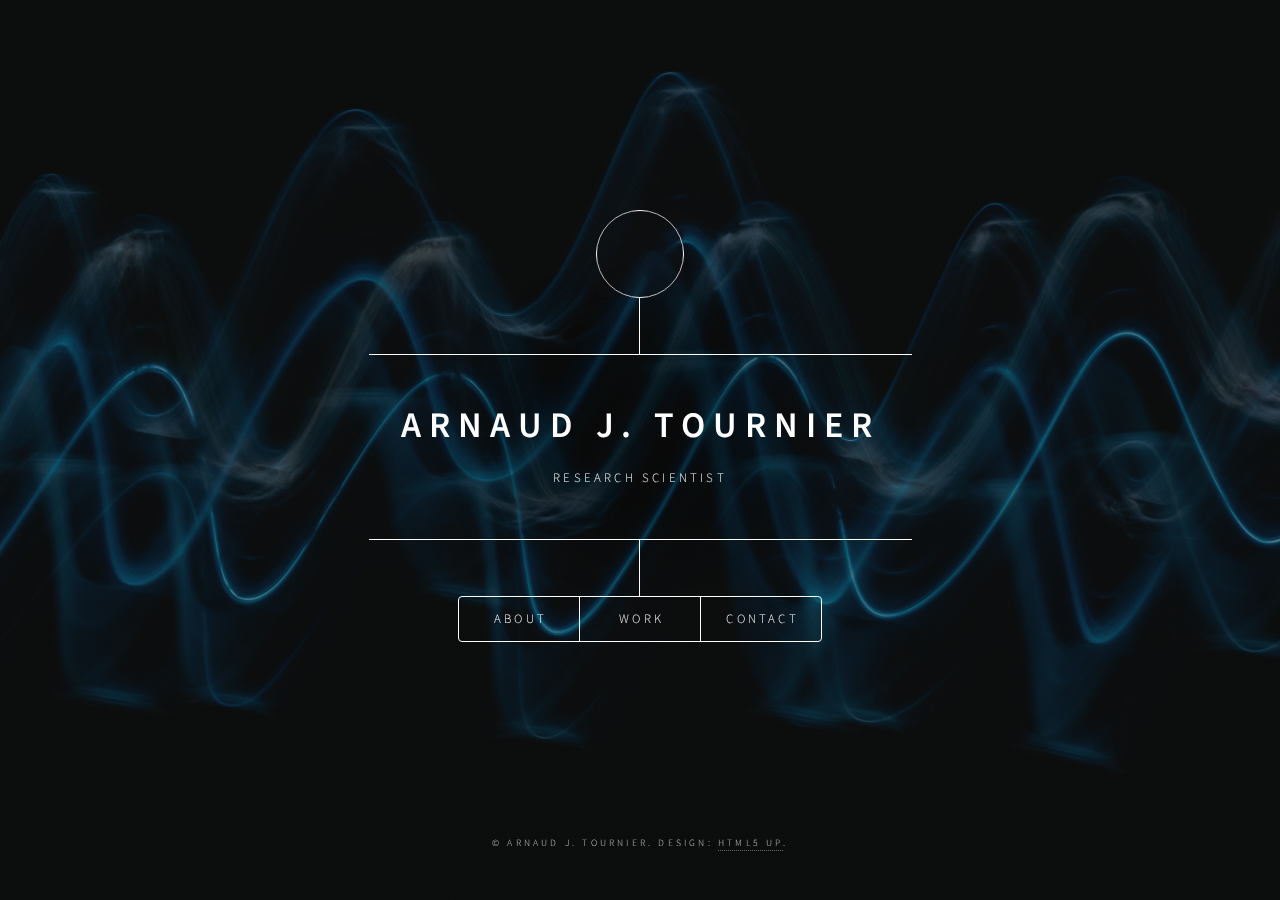
==== index.html @ f8916b4d "Add files via upload" ====
<!DOCTYPE HTML>
<!--
	Dimension by HTML5 UP
	html5up.net | @ajlkn
	Free for personal and commercial use under the CCA 3.0 license (html5up.net/license)
-->
<html>
	<head>
		<title>Arnaud J. Tournier</title>
		<meta charset="utf-8" />
		<meta name="viewport" content="width=device-width, initial-scale=1, user-scalable=no" />
		<link rel="stylesheet" href="assets/css/main.css" />
		<noscript><link rel="stylesheet" href="assets/css/noscript.css" /></noscript>
	</head>
	<body class="is-preload">

		<!-- Wrapper -->
			<div id="wrapper">

				<!-- Header -->
					<header id="header">
						<div class="logo">
							<span class="image fit"><img src="images/overlay.png" alt="Arnaud J. Tournier"/></span>
						</div>
						<div class="content">
							<div class="inner">
								<h1>Arnaud J. Tournier</h1>
								<p>Research Scientist</p>
							</div>
						</div>
						<nav>
							<ul>
								<li><a href="#about">About</a></li>
								<!-- <li><a href="#intro">Intro</a></li> -->
								<li><a href="#work">Work</a></li>
								<li><a href="#contact">Contact</a></li>
								<!--<li><a href="#elements">Elements</a></li>-->
							</ul>
						</nav>
					</header>

				<!-- Main -->
					<div id="main">

						<!-- Intro 
							<article id="intro">
								<h2 class="major">Intro</h2>
								<span class="image main"><img src="images/pic01.jpg" alt="" /></span>
								<p>Aenean ornare velit lacus, ac varius enim ullamcorper eu. Proin aliquam facilisis ante interdum congue. Integer mollis, nisl amet convallis, porttitor magna ullamcorper, amet egestas mauris. Ut magna finibus nisi nec lacinia. Nam maximus erat id euismod egestas. By the way, check out my <a href="#work">awesome work</a>.</p>
								<p>Lorem ipsum dolor sit amet, consectetur adipiscing elit. Duis dapibus rutrum facilisis. Class aptent taciti sociosqu ad litora torquent per conubia nostra, per inceptos himenaeos. Etiam tristique libero eu nibh porttitor fermentum. Nullam venenatis erat id vehicula viverra. Nunc ultrices eros ut ultricies condimentum. Mauris risus lacus, blandit sit amet venenatis non, bibendum vitae dolor. Nunc lorem mauris, fringilla in aliquam at, euismod in lectus. Pellentesque habitant morbi tristique senectus et netus et malesuada fames ac turpis egestas. In non lorem sit amet elit placerat maximus. Pellentesque aliquam maximus risus, vel sed vehicula.</p>
							</article> -->

						<!-- Work -->
							<article id="work">
								<h2 class="major">Work</h2>
								<span class="image main"><img src="images/pic02.jpg" alt="" /></span>
								<p>Adipiscing magna sed dolor elit. Praesent eleifend dignissim arcu, at eleifend sapien imperdiet ac. Aliquam erat volutpat. Praesent urna nisi, fringila lorem et vehicula lacinia quam. Integer sollicitudin mauris nec lorem luctus ultrices.</p>
								<p>Nullam et orci eu lorem consequat tincidunt vivamus et sagittis libero. Mauris aliquet magna magna sed nunc rhoncus pharetra. Pellentesque condimentum sem. In efficitur ligula tate urna. Maecenas laoreet massa vel lacinia pellentesque lorem ipsum dolor. Nullam et orci eu lorem consequat tincidunt. Vivamus et sagittis libero. Mauris aliquet magna magna sed nunc rhoncus amet feugiat tempus.</p>
							</article>

						<!-- About -->
							<article id="about">
								<h2 class="major">About</h2>
								<span class="image main"><img src="images/pic03.jpg" alt="" /></span>
								<p> I am a PhD Student at <a href="https://www.imperial.ac.uk/">Imperial College London</a>, UK, affiliated with the Data Science Institute and the Department of Computing, working in the <a href="https://cpg.doc.ic.ac.uk/">Computational Privacy Group</a> under the supervision of <a href="http://demontjoye.com/">Dr. Yves-Alexandre de Montjoye</a>. During my PhD, my research has aimed at understanding the societal impacts of machine learning and large-scale human data. I designed contrastive models for behavioral data re-identification and adversarial attacks against pricing algorihtms in online markets.</p>
								<p>	Since 2017, I have been a Teacher Assistant for the Machine Learning courses at Imperial College, and supervised student projects in Identification Learning. I previously studied Stochastics and Machine Learning at <a href="https://www.lpsm.paris/">UPMC</a> (M.Sc. Mathematics, Paris VI, France), Pure Mathematics at <a href="https://www.imo.universite-paris-saclay.fr/-Mathematiques-fondamentales-?lang=fr">Paris-Sud</a> (M.Sc. Mathematics, Paris XI, France), and Engineering at <a href="https://www.centralesupelec.fr/en">Ecole Centrale Paris</a> (Diplome d’Ingenieur ECP2017, Grandes Ecoles, France).</p>
							
								<ul class="icons">
									<li><a href="https://cpg.doc.ic.ac.uk/team/arnaud/" class="fa fa-user-secret"><span class="label">CPG</span></a></li>
									<li><a href="https://github.com/ajtournier" class="icon brands fa-github"><span class="label">GitHub</span></a></li>
								</ul>
							</article>

						<!-- Contact -->
							<article id="contact">
								<h2 class="major">Contact</h2>
								<!-- <form method="post" action="#">
									<div class="fields">
										<div class="field half">
											<label for="name">Name</label>
											<input type="text" name="name" id="name" />
										</div>
										<div class="field half">
											<label for="email">Email</label>
											<input type="text" name="email" id="email" />
										</div>
										<div class="field">
											<label for="message">Message</label>
											<textarea name="message" id="message" rows="4"></textarea>
										</div>
									</div>
									<ul class="actions">
										<li><input type="submit" value="Send Message" class="primary" /></li>
										<li><input type="reset" value="Reset" /></li>
									</ul>
								</form> -->
								<ul class="icons">
									<!-- <li><a href="#" class="icon brands fa-twitter"><span class="label">Twitter</span></a></li> -->
									<!-- <li><a href="#" class="icon brands fa-facebook-f"><span class="label">Facebook</span></a></li> -->
									<!-- <li><a href="#" class="icon brands fa-instagram"><span class="label">Instagram</span></a></li> -->
									<li><a href="https://cpg.doc.ic.ac.uk/team/arnaud/" class="icon brands fa-user-secret"><span class="label">Computational Privacy Group</span></a></li>
									<li><a href="https://github.com/ajtournier" class="icon brands fa-github"><span class="label">GitHub</span></a></li>
								</ul>
							</article>

						<!-- Elements -->
							<article id="elements">
								<h2 class="major">Elements</h2>

								<section>
									<h3 class="major">Text</h3>
									<p>This is <b>bold</b> and this is <strong>strong</strong>. This is <i>italic</i> and this is <em>emphasized</em>.
									This is <sup>superscript</sup> text and this is <sub>subscript</sub> text.
									This is <u>underlined</u> and this is code: <code>for (;;) { ... }</code>. Finally, <a href="#">this is a link</a>.</p>
									<hr />
									<h2>Heading Level 2</h2>
									<h3>Heading Level 3</h3>
									<h4>Heading Level 4</h4>
									<h5>Heading Level 5</h5>
									<h6>Heading Level 6</h6>
									<hr />
									<h4>Blockquote</h4>
									<blockquote>Fringilla nisl. Donec accumsan interdum nisi, quis tincidunt felis sagittis eget tempus euismod. Vestibulum ante ipsum primis in faucibus vestibulum. Blandit adipiscing eu felis iaculis volutpat ac adipiscing accumsan faucibus. Vestibulum ante ipsum primis in faucibus lorem ipsum dolor sit amet nullam adipiscing eu felis.</blockquote>
									<h4>Preformatted</h4>
									<pre><code>i = 0;

while (!deck.isInOrder()) {
    print 'Iteration ' + i;
    deck.shuffle();
    i++;
}

print 'It took ' + i + ' iterations to sort the deck.';</code></pre>
								</section>

								<section>
									<h3 class="major">Lists</h3>

									<h4>Unordered</h4>
									<ul>
										<li>Dolor pulvinar etiam.</li>
										<li>Sagittis adipiscing.</li>
										<li>Felis enim feugiat.</li>
									</ul>

									<h4>Alternate</h4>
									<ul class="alt">
										<li>Dolor pulvinar etiam.</li>
										<li>Sagittis adipiscing.</li>
										<li>Felis enim feugiat.</li>
									</ul>

									<h4>Ordered</h4>
									<ol>
										<li>Dolor pulvinar etiam.</li>
										<li>Etiam vel felis viverra.</li>
										<li>Felis enim feugiat.</li>
										<li>Dolor pulvinar etiam.</li>
										<li>Etiam vel felis lorem.</li>
										<li>Felis enim et feugiat.</li>
									</ol>
									<h4>Icons</h4>
									<ul class="icons">
										<li><a href="#" class="icon brands fa-twitter"><span class="label">Twitter</span></a></li>
										<li><a href="#" class="icon brands fa-facebook-f"><span class="label">Facebook</span></a></li>
										<li><a href="#" class="icon brands fa-instagram"><span class="label">Instagram</span></a></li>
										<li><a href="#" class="icon brands fa-github"><span class="label">Github</span></a></li>
									</ul>

									<h4>Actions</h4>
									<ul class="actions">
										<li><a href="#" class="button primary">Default</a></li>
										<li><a href="#" class="button">Default</a></li>
									</ul>
									<ul class="actions stacked">
										<li><a href="#" class="button primary">Default</a></li>
										<li><a href="#" class="button">Default</a></li>
									</ul>
								</section>

								<section>
									<h3 class="major">Table</h3>
									<h4>Default</h4>
									<div class="table-wrapper">
										<table>
											<thead>
												<tr>
													<th>Name</th>
													<th>Description</th>
													<th>Price</th>
												</tr>
											</thead>
											<tbody>
												<tr>
													<td>Item One</td>
													<td>Ante turpis integer aliquet porttitor.</td>
													<td>29.99</td>
												</tr>
												<tr>
													<td>Item Two</td>
													<td>Vis ac commodo adipiscing arcu aliquet.</td>
													<td>19.99</td>
												</tr>
												<tr>
													<td>Item Three</td>
													<td> Morbi faucibus arcu accumsan lorem.</td>
													<td>29.99</td>
												</tr>
												<tr>
													<td>Item Four</td>
													<td>Vitae integer tempus condimentum.</td>
													<td>19.99</td>
												</tr>
												<tr>
													<td>Item Five</td>
													<td>Ante turpis integer aliquet porttitor.</td>
													<td>29.99</td>
												</tr>
											</tbody>
											<tfoot>
												<tr>
													<td colspan="2"></td>
													<td>100.00</td>
												</tr>
											</tfoot>
										</table>
									</div>

									<h4>Alternate</h4>
									<div class="table-wrapper">
										<table class="alt">
											<thead>
												<tr>
													<th>Name</th>
													<th>Description</th>
													<th>Price</th>
												</tr>
											</thead>
											<tbody>
												<tr>
													<td>Item One</td>
													<td>Ante turpis integer aliquet porttitor.</td>
													<td>29.99</td>
												</tr>
												<tr>
													<td>Item Two</td>
													<td>Vis ac commodo adipiscing arcu aliquet.</td>
													<td>19.99</td>
												</tr>
												<tr>
													<td>Item Three</td>
													<td> Morbi faucibus arcu accumsan lorem.</td>
													<td>29.99</td>
												</tr>
												<tr>
													<td>Item Four</td>
													<td>Vitae integer tempus condimentum.</td>
													<td>19.99</td>
												</tr>
												<tr>
													<td>Item Five</td>
													<td>Ante turpis integer aliquet porttitor.</td>
													<td>29.99</td>
												</tr>
											</tbody>
											<tfoot>
												<tr>
													<td colspan="2"></td>
													<td>100.00</td>
												</tr>
											</tfoot>
										</table>
									</div>
								</section>

								<section>
									<h3 class="major">Buttons</h3>
									<ul class="actions">
										<li><a href="#" class="button primary">Primary</a></li>
										<li><a href="#" class="button">Default</a></li>
									</ul>
									<ul class="actions">
										<li><a href="#" class="button">Default</a></li>
										<li><a href="#" class="button small">Small</a></li>
									</ul>
									<ul class="actions">
										<li><a href="#" class="button primary icon solid fa-download">Icon</a></li>
										<li><a href="#" class="button icon solid fa-download">Icon</a></li>
									</ul>
									<ul class="actions">
										<li><span class="button primary disabled">Disabled</span></li>
										<li><span class="button disabled">Disabled</span></li>
									</ul>
								</section>

								<section>
									<h3 class="major">Form</h3>
									<form method="post" action="#">
										<div class="fields">
											<div class="field half">
												<label for="demo-name">Name</label>
												<input type="text" name="demo-name" id="demo-name" value="" placeholder="Jane Doe" />
											</div>
											<div class="field half">
												<label for="demo-email">Email</label>
												<input type="email" name="demo-email" id="demo-email" value="" placeholder="jane@untitled.tld" />
											</div>
											<div class="field">
												<label for="demo-category">Category</label>
												<select name="demo-category" id="demo-category">
													<option value="">-</option>
													<option value="1">Manufacturing</option>
													<option value="1">Shipping</option>
													<option value="1">Administration</option>
													<option value="1">Human Resources</option>
												</select>
											</div>
											<div class="field half">
												<input type="radio" id="demo-priority-low" name="demo-priority" checked>
												<label for="demo-priority-low">Low</label>
											</div>
											<div class="field half">
												<input type="radio" id="demo-priority-high" name="demo-priority">
												<label for="demo-priority-high">High</label>
											</div>
											<div class="field half">
												<input type="checkbox" id="demo-copy" name="demo-copy">
												<label for="demo-copy">Email me a copy</label>
											</div>
											<div class="field half">
												<input type="checkbox" id="demo-human" name="demo-human" checked>
												<label for="demo-human">Not a robot</label>
											</div>
											<div class="field">
												<label for="demo-message">Message</label>
												<textarea name="demo-message" id="demo-message" placeholder="Enter your message" rows="6"></textarea>
											</div>
										</div>
										<ul class="actions">
											<li><input type="submit" value="Send Message" class="primary" /></li>
											<li><input type="reset" value="Reset" /></li>
										</ul>
									</form>
								</section>

							</article>

					</div>

				<!-- Footer -->
					<footer id="footer">
						<p class="copyright">&copy; Arnaud J. Tournier. Design: <a href="https://html5up.net">HTML5 UP</a>.</p>
					</footer>

			</div>

		<!-- BG -->
			<div id="bg"></div>

		<!-- Scripts -->
			<script src="assets/js/jquery.min.js"></script>
			<script src="assets/js/browser.min.js"></script>
			<script src="assets/js/breakpoints.min.js"></script>
			<script src="assets/js/util.js"></script>
			<script src="assets/js/main.js"></script>

	</body>
</html>
---- assets/css/main.css ----
@import url(fontawesome-all.min.css);
@import url("https://fonts.googleapis.com/css?family=Source+Sans+Pro:300italic,600italic,300,600");

/*
	Dimension by HTML5 UP
	html5up.net | @ajlkn
	Free for personal and commercial use under the CCA 3.0 license (html5up.net/license)
*/

html, body, div, span, applet, object,
iframe, h1, h2, h3, h4, h5, h6, p, blockquote,
pre, a, abbr, acronym, address, big, cite,
code, del, dfn, em, img, ins, kbd, q, s, samp,
small, strike, strong, sub, sup, tt, var, b,
u, i, center, dl, dt, dd, ol, ul, li, fieldset,
form, label, legend, table, caption, tbody,
tfoot, thead, tr, th, td, article, aside,
canvas, details, embed, figure, figcaption,
footer, header, hgroup, menu, nav, output, ruby,
section, summary, time, mark, audio, video {
	margin: 0;
	padding: 0;
	border: 0;
	font-size: 100%;
	font: inherit;
	vertical-align: baseline;}

article, aside, details, figcaption, figure,
footer, header, hgroup, menu, nav, section {
	display: block;}

body {
	line-height: 1;
}

ol, ul {
	list-style: none;
}

blockquote, q {
	quotes: none;
}

	blockquote:before, blockquote:after, q:before, q:after {
		content: '';
		content: none;
	}

table {
	border-collapse: collapse;
	border-spacing: 0;
}

body {
	-webkit-text-size-adjust: none;
}

mark {
	background-color: transparent;
	color: inherit;
}

input::-moz-focus-inner {
	border: 0;
	padding: 0;
}

input, select, textarea {
	-moz-appearance: none;
	-webkit-appearance: none;
	-ms-appearance: none;
	appearance: none;
}

/* Basic */

	@-ms-viewport {
		width: device-width;
	}

	@media screen and (max-width: 480px) {

		html, body {
			min-width: 320px;
		}

	}

	html {
		box-sizing: border-box;
	}

	*, *:before, *:after {
		box-sizing: inherit;
	}

	body {
		background: #1b1f22;
	}

		body.is-preload *, body.is-preload *:before, body.is-preload *:after {
			-moz-animation: none !important;
			-webkit-animation: none !important;
			-ms-animation: none !important;
			animation: none !important;
			-moz-transition: none !important;
			-webkit-transition: none !important;
			-ms-transition: none !important;
			transition: none !important;
		}

/* Type */

	html {
		font-size: 16pt;
	}

		@media screen and (max-width: 1680px) {

			html {
				font-size: 12pt;
			}

		}

		@media screen and (max-width: 736px) {

			html {
				font-size: 11pt;
			}

		}

		@media screen and (max-width: 360px) {

			html {
				font-size: 10pt;
			}

		}

	body, input, select, textarea {
		color: #ffffff;
		font-family: "Source Sans Pro", sans-serif;
		font-weight: 300;
		font-size: 1rem;
		line-height: 1.65;
	}

	a {
		-moz-transition: color 0.2s ease-in-out, background-color 0.2s ease-in-out, border-bottom-color 0.2s ease-in-out;
		-webkit-transition: color 0.2s ease-in-out, background-color 0.2s ease-in-out, border-bottom-color 0.2s ease-in-out;
		-ms-transition: color 0.2s ease-in-out, background-color 0.2s ease-in-out, border-bottom-color 0.2s ease-in-out;
		transition: color 0.2s ease-in-out, background-color 0.2s ease-in-out, border-bottom-color 0.2s ease-in-out;
		border-bottom: dotted 1px rgba(255, 255, 255, 0.5);
		text-decoration: none;
		color: inherit;
	}

		a:hover {
			border-bottom-color: transparent;
		}

	strong, b {
		color: #ffffff;
		font-weight: 600;
	}

	em, i {
		font-style: italic;
	}

	p {
		margin: 0 0 2rem 0;
	}

	h1, h2, h3, h4, h5, h6 {
		color: #ffffff;
		font-weight: 600;
		line-height: 1.5;
		margin: 0 0 1rem 0;
		text-transform: uppercase;
		letter-spacing: 0.2rem;
	}

		h1 a, h2 a, h3 a, h4 a, h5 a, h6 a {
			color: inherit;
			text-decoration: none;
		}

		h1.major, h2.major, h3.major, h4.major, h5.major, h6.major {
			border-bottom: solid 1px #ffffff;
			width: -moz-max-content;
			width: -webkit-max-content;
			width: -ms-max-content;
			width: max-content;
			padding-bottom: 0.5rem;
			margin: 0 0 2rem 0;
		}

	h1 {
		font-size: 2.25rem;
		line-height: 1.3;
		letter-spacing: 0.5rem;
	}

	h2 {
		font-size: 1.5rem;
		line-height: 1.4;
		letter-spacing: 0.5rem;
	}

	h3 {
		font-size: 1rem;
	}

	h4 {
		font-size: 0.8rem;
	}

	h5 {
		font-size: 0.7rem;
	}

	h6 {
		font-size: 0.6rem;
	}

	@media screen and (max-width: 736px) {

		h1 {
			font-size: 1.75rem;
			line-height: 1.4;
		}

		h2 {
			font-size: 1.25em;
			line-height: 1.5;
		}

	}

	sub {
		font-size: 0.8rem;
		position: relative;
		top: 0.5rem;
	}

	sup {
		font-size: 0.8rem;
		position: relative;
		top: -0.5rem;
	}

	blockquote {
		border-left: solid 4px #ffffff;
		font-style: italic;
		margin: 0 0 2rem 0;
		padding: 0.5rem 0 0.5rem 2rem;
	}

	code {
		background: rgba(255, 255, 255, 0.075);
		border-radius: 4px;
		font-family: "Courier New", monospace;
		font-size: 0.9rem;
		margin: 0 0.25rem;
		padding: 0.25rem 0.65rem;
	}

	pre {
		-webkit-overflow-scrolling: touch;
		font-family: "Courier New", monospace;
		font-size: 0.9rem;
		margin: 0 0 2rem 0;
	}

		pre code {
			display: block;
			line-height: 1.75;
			padding: 1rem 1.5rem;
			overflow-x: auto;
		}

	hr {
		border: 0;
		border-bottom: solid 1px #ffffff;
		margin: 2.75rem 0;
	}

	.align-left {
		text-align: left;
	}

	.align-center {
		text-align: center;
	}

	.align-right {
		text-align: right;
	}

/* Form */

	form {
		margin: 0 0 2rem 0;
	}

		form > :last-child {
			margin-bottom: 0;
		}

		form > .fields {
			display: -moz-flex;
			display: -webkit-flex;
			display: -ms-flex;
			display: flex;
			-moz-flex-wrap: wrap;
			-webkit-flex-wrap: wrap;
			-ms-flex-wrap: wrap;
			flex-wrap: wrap;
			width: calc(100% + 3rem);
			margin: -1.5rem 0 2rem -1.5rem;
		}

			form > .fields > .field {
				-moz-flex-grow: 0;
				-webkit-flex-grow: 0;
				-ms-flex-grow: 0;
				flex-grow: 0;
				-moz-flex-shrink: 0;
				-webkit-flex-shrink: 0;
				-ms-flex-shrink: 0;
				flex-shrink: 0;
				padding: 1.5rem 0 0 1.5rem;
				width: calc(100% - 1.5rem);
			}

				form > .fields > .field.half {
					width: calc(50% - 0.75rem);
				}

				form > .fields > .field.third {
					width: calc(100%/3 - 0.5rem);
				}

				form > .fields > .field.quarter {
					width: calc(25% - 0.375rem);
				}

		@media screen and (max-width: 480px) {

			form > .fields {
				width: calc(100% + 3rem);
				margin: -1.5rem 0 2rem -1.5rem;
			}

				form > .fields > .field {
					padding: 1.5rem 0 0 1.5rem;
					width: calc(100% - 1.5rem);
				}

					form > .fields > .field.half {
						width: calc(100% - 1.5rem);
					}

					form > .fields > .field.third {
						width: calc(100% - 1.5rem);
					}

					form > .fields > .field.quarter {
						width: calc(100% - 1.5rem);
					}

		}

	label {
		color: #ffffff;
		display: block;
		font-size: 0.8rem;
		font-weight: 300;
		letter-spacing: 0.2rem;
		line-height: 1.5;
		margin: 0 0 1rem 0;
		text-transform: uppercase;
	}

	input[type="text"],
	input[type="password"],
	input[type="email"],
	input[type="tel"],
	select,
	textarea {
		-moz-appearance: none;
		-webkit-appearance: none;
		-ms-appearance: none;
		appearance: none;
		-moz-transition: border-color 0.2s ease-in-out, box-shadow 0.2s ease-in-out, background-color 0.2s ease-in-out;
		-webkit-transition: border-color 0.2s ease-in-out, box-shadow 0.2s ease-in-out, background-color 0.2s ease-in-out;
		-ms-transition: border-color 0.2s ease-in-out, box-shadow 0.2s ease-in-out, background-color 0.2s ease-in-out;
		transition: border-color 0.2s ease-in-out, box-shadow 0.2s ease-in-out, background-color 0.2s ease-in-out;
		background-color: transparent;
		border-radius: 4px;
		border: solid 1px #ffffff;
		color: inherit;
		display: block;
		outline: 0;
		padding: 0 1rem;
		text-decoration: none;
		width: 100%;
	}

		input[type="text"]:invalid,
		input[type="password"]:invalid,
		input[type="email"]:invalid,
		input[type="tel"]:invalid,
		select:invalid,
		textarea:invalid {
			box-shadow: none;
		}

		input[type="text"]:focus,
		input[type="password"]:focus,
		input[type="email"]:focus,
		input[type="tel"]:focus,
		select:focus,
		textarea:focus {
			background: rgba(255, 255, 255, 0.075);
			border-color: #ffffff;
			box-shadow: 0 0 0 1px #ffffff;
		}

	select {
		background-image: url("data:image/svg+xml;charset=utf8,%3Csvg xmlns='http://www.w3.org/2000/svg' width='40' height='40' preserveAspectRatio='none' viewBox='0 0 40 40'%3E%3Cpath d='M9.4,12.3l10.4,10.4l10.4-10.4c0.2-0.2,0.5-0.4,0.9-0.4c0.3,0,0.6,0.1,0.9,0.4l3.3,3.3c0.2,0.2,0.4,0.5,0.4,0.9 c0,0.4-0.1,0.6-0.4,0.9L20.7,31.9c-0.2,0.2-0.5,0.4-0.9,0.4c-0.3,0-0.6-0.1-0.9-0.4L4.3,17.3c-0.2-0.2-0.4-0.5-0.4-0.9 c0-0.4,0.1-0.6,0.4-0.9l3.3-3.3c0.2-0.2,0.5-0.4,0.9-0.4S9.1,12.1,9.4,12.3z' fill='%23ffffff' /%3E%3C/svg%3E");
		background-size: 1.25rem;
		background-repeat: no-repeat;
		background-position: calc(100% - 1rem) center;
		height: 2.75rem;
		padding-right: 2.75rem;
		text-overflow: ellipsis;
	}

		select option {
			color: #ffffff;
			background: #1b1f22;
		}

		select:focus::-ms-value {
			background-color: transparent;
		}

		select::-ms-expand {
			display: none;
		}

	input[type="text"],
	input[type="password"],
	input[type="email"],
	select {
		height: 2.75rem;
	}

	textarea {
		padding: 0.75rem 1rem;
	}

	input[type="checkbox"],
	input[type="radio"] {
		-moz-appearance: none;
		-webkit-appearance: none;
		-ms-appearance: none;
		appearance: none;
		display: block;
		float: left;
		margin-right: -2rem;
		opacity: 0;
		width: 1rem;
		z-index: -1;
	}

		input[type="checkbox"] + label,
		input[type="radio"] + label {
			text-decoration: none;
			-moz-user-select: none;
			-webkit-user-select: none;
			-ms-user-select: none;
			user-select: none;
			color: #ffffff;
			cursor: pointer;
			display: inline-block;
			font-size: 0.8rem;
			font-weight: 300;
			margin: 0 0 0.5rem 0;
			padding-left: 2.65rem;
			padding-right: 0.75rem;
			position: relative;
		}

			input[type="checkbox"] + label:before,
			input[type="radio"] + label:before {
				-moz-osx-font-smoothing: grayscale;
				-webkit-font-smoothing: antialiased;
				display: inline-block;
				font-style: normal;
				font-variant: normal;
				text-rendering: auto;
				line-height: 1;
				text-transform: none !important;
				font-family: 'Font Awesome 5 Free';
				font-weight: 900;
			}

			input[type="checkbox"] + label:before,
			input[type="radio"] + label:before {
				-moz-transition: border-color 0.2s ease-in-out, box-shadow 0.2s ease-in-out, background-color 0.2s ease-in-out;
				-webkit-transition: border-color 0.2s ease-in-out, box-shadow 0.2s ease-in-out, background-color 0.2s ease-in-out;
				-ms-transition: border-color 0.2s ease-in-out, box-shadow 0.2s ease-in-out, background-color 0.2s ease-in-out;
				transition: border-color 0.2s ease-in-out, box-shadow 0.2s ease-in-out, background-color 0.2s ease-in-out;
				border-radius: 4px;
				border: solid 1px #ffffff;
				content: '';
				display: inline-block;
				height: 1.65rem;
				left: 0;
				line-height: 1.65rem;
				position: absolute;
				text-align: center;
				top: -0.15rem;
				width: 1.65rem;
			}

		input[type="checkbox"]:checked + label:before,
		input[type="radio"]:checked + label:before {
			background: #ffffff !important;
			border-color: #ffffff !important;
			color: #1b1f22;
			content: '\f00c';
		}

		input[type="checkbox"]:focus + label:before,
		input[type="radio"]:focus + label:before {
			background: rgba(255, 255, 255, 0.075);
			border-color: #ffffff;
			box-shadow: 0 0 0 1px #ffffff;
		}

	input[type="checkbox"] + label:before {
		border-radius: 4px;
	}

	input[type="radio"] + label:before {
		border-radius: 100%;
	}

	::-webkit-input-placeholder {
		color: rgba(255, 255, 255, 0.5) !important;
		opacity: 1.0;
	}

	:-moz-placeholder {
		color: rgba(255, 255, 255, 0.5) !important;
		opacity: 1.0;
	}

	::-moz-placeholder {
		color: rgba(255, 255, 255, 0.5) !important;
		opacity: 1.0;
	}

	:-ms-input-placeholder {
		color: rgba(255, 255, 255, 0.5) !important;
		opacity: 1.0;
	}

	.formerize-placeholder {
		color: rgba(255, 255, 255, 0.5) !important;
		opacity: 1.0;
	}

/* Box */

	.box {
		border-radius: 4px;
		border: solid 1px #ffffff;
		margin-bottom: 2rem;
		padding: 1.5em;
	}

		.box > :last-child,
		.box > :last-child > :last-child,
		.box > :last-child > :last-child > :last-child {
			margin-bottom: 0;
		}

		.box.alt {
			border: 0;
			border-radius: 0;
			padding: 0;
		}

/* Icon */

	.icon {
		text-decoration: none;
		border-bottom: none;
		position: relative;
	}

		.icon:before {
			-moz-osx-font-smoothing: grayscale;
			-webkit-font-smoothing: antialiased;
			display: inline-block;
			font-style: normal;
			font-variant: normal;
			text-rendering: auto;
			line-height: 1;
			text-transform: none !important;
			font-family: 'Font Awesome 5 Free';
			font-weight: 400;
		}

		.icon > .label {
			display: none;
		}

		.icon:before {
			line-height: inherit;
		}

		.icon.solid:before {
			font-weight: 900;
		}

		.icon.brands:before {
			font-family: 'Font Awesome 5 Brands';
		}

/* Image */

	.image {
		border-radius: 4px;
		border: 0;
		display: inline-block;
		position: relative;
	}

		.image:before {
			pointer-events: none;
			background-image: url("../../images/overlay.png");
			background-color: rgba(19, 21, 25, 0.5);
			border-radius: 4px;
			content: '';
			display: block;
			height: 100%;
			left: 0;
			opacity: 0.5;
			position: absolute;
			top: 0;
			width: 100%;
		}

		.image img {
			border-radius: 4px;
			display: block;
		}

		.image.left, .image.right {
			max-width: 40%;
		}

			.image.left img, .image.right img {
				width: 100%;
			}

		.image.left {
			float: left;
			padding: 0 1.5em 1em 0;
			top: 0.25em;
		}

		.image.right {
			float: right;
			padding: 0 0 1em 1.5em;
			top: 0.25em;
		}

		.image.fit {
			display: block;
			margin: 0 0 2rem 0;
			width: 100%;
		}

			.image.fit img {
				width: 100%;
			}

		.image.main {
			display: block;
			margin: 2.5rem 0;
			width: 100%;
		}

			.image.main img {
				width: 100%;
			}

		@media screen and (max-width: 736px) {

			.image.main {
				margin: 2rem 0;
			}

		}

		@media screen and (max-width: 480px) {

			.image.main {
				margin: 1.5rem 0;
			}

		}

/* List */

	ol {
		list-style: decimal;
		margin: 0 0 2rem 0;
		padding-left: 1.25em;
	}

		ol li {
			padding-left: 0.25em;
		}

	ul {
		list-style: disc;
		margin: 0 0 2rem 0;
		padding-left: 1em;
	}

		ul li {
			padding-left: 0.5em;
		}

		ul.alt {
			list-style: none;
			padding-left: 0;
		}

			ul.alt li {
				border-top: solid 1px #ffffff;
				padding: 0.5em 0;
			}

				ul.alt li:first-child {
					border-top: 0;
					padding-top: 0;
				}

	dl {
		margin: 0 0 2rem 0;
	}

		dl dt {
			display: block;
			font-weight: 600;
			margin: 0 0 1rem 0;
		}

		dl dd {
			margin-left: 2rem;
		}

/* Actions */

	ul.actions {
		display: -moz-flex;
		display: -webkit-flex;
		display: -ms-flex;
		display: flex;
		cursor: default;
		list-style: none;
		margin-left: -1rem;
		padding-left: 0;
	}

		ul.actions li {
			padding: 0 0 0 1rem;
			vertical-align: middle;
		}

		ul.actions.special {
			-moz-justify-content: center;
			-webkit-justify-content: center;
			-ms-justify-content: center;
			justify-content: center;
			width: 100%;
			margin-left: 0;
		}

			ul.actions.special li:first-child {
				padding-left: 0;
			}

		ul.actions.stacked {
			-moz-flex-direction: column;
			-webkit-flex-direction: column;
			-ms-flex-direction: column;
			flex-direction: column;
			margin-left: 0;
		}

			ul.actions.stacked li {
				padding: 1.3rem 0 0 0;
			}

				ul.actions.stacked li:first-child {
					padding-top: 0;
				}

		ul.actions.fit {
			width: calc(100% + 1rem);
		}

			ul.actions.fit li {
				-moz-flex-grow: 1;
				-webkit-flex-grow: 1;
				-ms-flex-grow: 1;
				flex-grow: 1;
				-moz-flex-shrink: 1;
				-webkit-flex-shrink: 1;
				-ms-flex-shrink: 1;
				flex-shrink: 1;
				width: 100%;
			}

				ul.actions.fit li > * {
					width: 100%;
				}

			ul.actions.fit.stacked {
				width: 100%;
			}

		@media screen and (max-width: 480px) {

			ul.actions:not(.fixed) {
				-moz-flex-direction: column;
				-webkit-flex-direction: column;
				-ms-flex-direction: column;
				flex-direction: column;
				margin-left: 0;
				width: 100% !important;
			}

				ul.actions:not(.fixed) li {
					-moz-flex-grow: 1;
					-webkit-flex-grow: 1;
					-ms-flex-grow: 1;
					flex-grow: 1;
					-moz-flex-shrink: 1;
					-webkit-flex-shrink: 1;
					-ms-flex-shrink: 1;
					flex-shrink: 1;
					padding: 1rem 0 0 0;
					text-align: center;
					width: 100%;
				}

					ul.actions:not(.fixed) li > * {
						width: 100%;
					}

					ul.actions:not(.fixed) li:first-child {
						padding-top: 0;
					}

					ul.actions:not(.fixed) li input[type="submit"],
					ul.actions:not(.fixed) li input[type="reset"],
					ul.actions:not(.fixed) li input[type="button"],
					ul.actions:not(.fixed) li button,
					ul.actions:not(.fixed) li .button {
						width: 100%;
					}

						ul.actions:not(.fixed) li input[type="submit"].icon:before,
						ul.actions:not(.fixed) li input[type="reset"].icon:before,
						ul.actions:not(.fixed) li input[type="button"].icon:before,
						ul.actions:not(.fixed) li button.icon:before,
						ul.actions:not(.fixed) li .button.icon:before {
							margin-left: -0.5em;
						}

		}

/* Icons */

	ul.icons {
		cursor: default;
		list-style: none;
		padding-left: 0;
	}

		ul.icons li {
			display: inline-block;
			padding: 0 0.75em 0 0;
		}

			ul.icons li:last-child {
				padding-right: 0;
			}

			ul.icons li a {
				border-radius: 100%;
				box-shadow: inset 0 0 0 1px #ffffff;
				display: inline-block;
				height: 2.25rem;
				line-height: 2.25rem;
				text-align: center;
				width: 2.25rem;
			}

				ul.icons li a:hover {
					background-color: rgba(255, 255, 255, 0.075);
				}

				ul.icons li a:active {
					background-color: rgba(255, 255, 255, 0.175);
				}

/* Table */

	.table-wrapper {
		-webkit-overflow-scrolling: touch;
		overflow-x: auto;
	}

	table {
		margin: 0 0 2rem 0;
		width: 100%;
	}

		table tbody tr {
			border: solid 1px #ffffff;
			border-left: 0;
			border-right: 0;
		}

			table tbody tr:nth-child(2n + 1) {
				background-color: rgba(255, 255, 255, 0.075);
			}

		table td {
			padding: 0.75em 0.75em;
		}

		table th {
			color: #ffffff;
			font-size: 0.9em;
			font-weight: 600;
			padding: 0 0.75em 0.75em 0.75em;
			text-align: left;
		}

		table thead {
			border-bottom: solid 2px #ffffff;
		}

		table tfoot {
			border-top: solid 2px #ffffff;
		}

		table.alt {
			border-collapse: separate;
		}

			table.alt tbody tr td {
				border: solid 1px #ffffff;
				border-left-width: 0;
				border-top-width: 0;
			}

				table.alt tbody tr td:first-child {
					border-left-width: 1px;
				}

			table.alt tbody tr:first-child td {
				border-top-width: 1px;
			}

			table.alt thead {
				border-bottom: 0;
			}

			table.alt tfoot {
				border-top: 0;
			}

/* Button */

	input[type="submit"],
	input[type="reset"],
	input[type="button"],
	button,
	.button {
		-moz-appearance: none;
		-webkit-appearance: none;
		-ms-appearance: none;
		appearance: none;
		-moz-transition: background-color 0.2s ease-in-out, color 0.2s ease-in-out;
		-webkit-transition: background-color 0.2s ease-in-out, color 0.2s ease-in-out;
		-ms-transition: background-color 0.2s ease-in-out, color 0.2s ease-in-out;
		transition: background-color 0.2s ease-in-out, color 0.2s ease-in-out;
		background-color: transparent;
		border-radius: 4px;
		border: 0;
		box-shadow: inset 0 0 0 1px #ffffff;
		color: #ffffff !important;
		cursor: pointer;
		display: inline-block;
		font-size: 0.8rem;
		font-weight: 300;
		height: 2.75rem;
		letter-spacing: 0.2rem;
		line-height: 2.75rem;
		outline: 0;
		padding: 0 1.25rem 0 1.35rem;
		text-align: center;
		text-decoration: none;
		text-transform: uppercase;
		white-space: nowrap;
	}

		input[type="submit"]:hover,
		input[type="reset"]:hover,
		input[type="button"]:hover,
		button:hover,
		.button:hover {
			background-color: rgba(255, 255, 255, 0.075);
		}

		input[type="submit"]:active,
		input[type="reset"]:active,
		input[type="button"]:active,
		button:active,
		.button:active {
			background-color: rgba(255, 255, 255, 0.175);
		}

		input[type="submit"].icon:before,
		input[type="reset"].icon:before,
		input[type="button"].icon:before,
		button.icon:before,
		.button.icon:before {
			margin-right: 0.5em;
		}

		input[type="submit"].fit,
		input[type="reset"].fit,
		input[type="button"].fit,
		button.fit,
		.button.fit {
			width: 100%;
		}

		input[type="submit"].small,
		input[type="reset"].small,
		input[type="button"].small,
		button.small,
		.button.small {
			font-size: 0.6rem;
			height: 2.0625rem;
			line-height: 2.0625rem;
		}

		input[type="submit"].primary,
		input[type="reset"].primary,
		input[type="button"].primary,
		button.primary,
		.button.primary {
			background-color: #ffffff;
			color: #1b1f22 !important;
			font-weight: 600;
		}

		input[type="submit"].disabled, input[type="submit"]:disabled,
		input[type="reset"].disabled,
		input[type="reset"]:disabled,
		input[type="button"].disabled,
		input[type="button"]:disabled,
		button.disabled,
		button:disabled,
		.button.disabled,
		.button:disabled {
			pointer-events: none;
			cursor: default;
			opacity: 0.25;
		}

	input[type="submit"],
	input[type="reset"],
	input[type="button"],
	button {
		line-height: calc(2.75rem - 2px);
	}

/* BG */

	#bg {
		-moz-transform: scale(1.0);
		-webkit-transform: scale(1.0);
		-ms-transform: scale(1.0);
		transform: scale(1.0);
		-webkit-backface-visibility: hidden;
		position: fixed;
		top: 0;
		left: 0;
		width: 100%;
		height: 100vh;
		z-index: 1;
	}

		#bg:before, #bg:after {
			content: '';
			display: block;
			position: absolute;
			top: 0;
			left: 0;
			width: 100%;
			height: 100%;
		}

		#bg:before {
			-moz-transition: background-color 2.5s ease-in-out;
			-webkit-transition: background-color 2.5s ease-in-out;
			-ms-transition: background-color 2.5s ease-in-out;
			transition: background-color 2.5s ease-in-out;
			-moz-transition-delay: 0.75s;
			-webkit-transition-delay: 0.75s;
			-ms-transition-delay: 0.75s;
			transition-delay: 0.75s;
			background-image: linear-gradient(to top, rgba(19, 21, 25, 0.5), rgba(19, 21, 25, 0.5)), url("../../images/overlay.png");
			background-size: auto, 256px 256px;
			background-position: center, center;
			background-repeat: no-repeat, repeat;
			z-index: 2;
		}

		#bg:after {
			-moz-transform: scale(1.125);
			-webkit-transform: scale(1.125);
			-ms-transform: scale(1.125);
			transform: scale(1.125);
			-moz-transition: -moz-transform 0.325s ease-in-out, -moz-filter 0.325s ease-in-out;
			-webkit-transition: -webkit-transform 0.325s ease-in-out, -webkit-filter 0.325s ease-in-out;
			-ms-transition: -ms-transform 0.325s ease-in-out, -ms-filter 0.325s ease-in-out;
			transition: transform 0.325s ease-in-out, filter 0.325s ease-in-out;
			background-image: url("../../images/bg.jpg");
			background-position: center;
			background-size: cover;
			background-repeat: no-repeat;
			z-index: 1;
		}

		body.is-article-visible #bg:after {
			-moz-transform: scale(1.0825);
			-webkit-transform: scale(1.0825);
			-ms-transform: scale(1.0825);
			transform: scale(1.0825);
			-moz-filter: blur(0.2rem);
			-webkit-filter: blur(0.2rem);
			-ms-filter: blur(0.2rem);
			filter: blur(0.2rem);
		}

		body.is-preload #bg:before {
			background-color: #000000;
		}

/* Wrapper */

	#wrapper {
		display: -moz-flex;
		display: -webkit-flex;
		display: -ms-flex;
		display: flex;
		-moz-flex-direction: column;
		-webkit-flex-direction: column;
		-ms-flex-direction: column;
		flex-direction: column;
		-moz-align-items: center;
		-webkit-align-items: center;
		-ms-align-items: center;
		align-items: center;
		-moz-justify-content: space-between;
		-webkit-justify-content: space-between;
		-ms-justify-content: space-between;
		justify-content: space-between;
		position: relative;
		min-height: 100vh;
		width: 100%;
		padding: 4rem 2rem;
		z-index: 3;
	}

		#wrapper:before {
			content: '';
			display: block;
		}

		@media screen and (max-width: 1680px) {

			#wrapper {
				padding: 3rem 2rem;
			}

		}

		@media screen and (max-width: 736px) {

			#wrapper {
				padding: 2rem 1rem;
			}

		}

		@media screen and (max-width: 480px) {

			#wrapper {
				padding: 1rem;
			}

		}

/* Header */

	#header {
		display: -moz-flex;
		display: -webkit-flex;
		display: -ms-flex;
		display: flex;
		-moz-flex-direction: column;
		-webkit-flex-direction: column;
		-ms-flex-direction: column;
		flex-direction: column;
		-moz-align-items: center;
		-webkit-align-items: center;
		-ms-align-items: center;
		align-items: center;
		-moz-transition: -moz-transform 0.325s ease-in-out, -moz-filter 0.325s ease-in-out, opacity 0.325s ease-in-out;
		-webkit-transition: -webkit-transform 0.325s ease-in-out, -webkit-filter 0.325s ease-in-out, opacity 0.325s ease-in-out;
		-ms-transition: -ms-transform 0.325s ease-in-out, -ms-filter 0.325s ease-in-out, opacity 0.325s ease-in-out;
		transition: transform 0.325s ease-in-out, filter 0.325s ease-in-out, opacity 0.325s ease-in-out;
		background-image: -moz-radial-gradient(rgba(0, 0, 0, 0.25) 25%, rgba(0, 0, 0, 0) 55%);
		background-image: -webkit-radial-gradient(rgba(0, 0, 0, 0.25) 25%, rgba(0, 0, 0, 0) 55%);
		background-image: -ms-radial-gradient(rgba(0, 0, 0, 0.25) 25%, rgba(0, 0, 0, 0) 55%);
		background-image: radial-gradient(rgba(0, 0, 0, 0.25) 25%, rgba(0, 0, 0, 0) 55%);
		max-width: 100%;
		text-align: center;
	}

		#header > * {
			-moz-transition: opacity 0.325s ease-in-out;
			-webkit-transition: opacity 0.325s ease-in-out;
			-ms-transition: opacity 0.325s ease-in-out;
			transition: opacity 0.325s ease-in-out;
			position: relative;
			margin-top: 3.5rem;
		}

			#header > *:before {
				content: '';
				display: block;
				position: absolute;
				top: calc(-3.5rem - 1px);
				left: calc(50% - 1px);
				width: 1px;
				height: calc(3.5rem + 1px);
				background: #ffffff;
			}

		#header > :first-child {
			margin-top: 0;
		}

			#header > :first-child:before {
				display: none;
			}

		#header .logo {
			width: 5.5rem;
			height: 5.5rem;
			line-height: 5.5rem;
			border: solid 1px #ffffff;
			border-radius: 100%;
		}

			#header .logo .icon:before {
				font-size: 2rem;
			}

		#header .content {
			border-style: solid;
			border-color: #ffffff;
			border-top-width: 1px;
			border-bottom-width: 1px;
			max-width: 100%;
		}

			#header .content .inner {
				-moz-transition: max-height 0.75s ease, padding 0.75s ease, opacity 0.325s ease-in-out;
				-webkit-transition: max-height 0.75s ease, padding 0.75s ease, opacity 0.325s ease-in-out;
				-ms-transition: max-height 0.75s ease, padding 0.75s ease, opacity 0.325s ease-in-out;
				transition: max-height 0.75s ease, padding 0.75s ease, opacity 0.325s ease-in-out;
				-moz-transition-delay: 0.25s;
				-webkit-transition-delay: 0.25s;
				-ms-transition-delay: 0.25s;
				transition-delay: 0.25s;
				padding: 3rem 2rem;
				max-height: 40rem;
				overflow: hidden;
			}

				#header .content .inner > :last-child {
					margin-bottom: 0;
				}

			#header .content p {
				text-transform: uppercase;
				letter-spacing: 0.2rem;
				font-size: 0.8rem;
				line-height: 2;
			}

		#header nav ul {
			display: -moz-flex;
			display: -webkit-flex;
			display: -ms-flex;
			display: flex;
			margin-bottom: 0;
			list-style: none;
			padding-left: 0;
			border: solid 1px #ffffff;
			border-radius: 4px;
		}

			#header nav ul li {
				padding-left: 0;
				border-left: solid 1px #ffffff;
			}

				#header nav ul li:first-child {
					border-left: 0;
				}

				#header nav ul li a {
					display: block;
					min-width: 7.5rem;
					height: 2.75rem;
					line-height: 2.75rem;
					padding: 0 1.25rem 0 1.45rem;
					text-transform: uppercase;
					letter-spacing: 0.2rem;
					font-size: 0.8rem;
					border-bottom: 0;
				}

					#header nav ul li a:hover {
						background-color: rgba(255, 255, 255, 0.075);
					}

					#header nav ul li a:active {
						background-color: rgba(255, 255, 255, 0.175);
					}

		#header nav.use-middle:after {
			content: '';
			display: block;
			position: absolute;
			top: 0;
			left: calc(50% - 1px);
			width: 1px;
			height: 100%;
			background: #ffffff;
		}

		#header nav.use-middle ul li.is-middle {
			border-left: 0;
		}

		body.is-article-visible #header {
			-moz-transform: scale(0.95);
			-webkit-transform: scale(0.95);
			-ms-transform: scale(0.95);
			transform: scale(0.95);
			-moz-filter: blur(0.1rem);
			-webkit-filter: blur(0.1rem);
			-ms-filter: blur(0.1rem);
			filter: blur(0.1rem);
			opacity: 0;
		}

		body.is-preload #header {
			-moz-filter: blur(0.125rem);
			-webkit-filter: blur(0.125rem);
			-ms-filter: blur(0.125rem);
			filter: blur(0.125rem);
		}

			body.is-preload #header > * {
				opacity: 0;
			}

			body.is-preload #header .content .inner {
				max-height: 0;
				padding-top: 0;
				padding-bottom: 0;
				opacity: 0;
			}

		@media screen and (max-width: 980px) {

			#header .content p br {
				display: none;
			}

		}

		@media screen and (max-width: 736px) {

			#header > * {
				margin-top: 2rem;
			}

				#header > *:before {
					top: calc(-2rem - 1px);
					height: calc(2rem + 1px);
				}

			#header .logo {
				width: 4.75rem;
				height: 4.75rem;
				line-height: 4.75rem;
			}

				#header .logo .icon:before {
					font-size: 1.75rem;
				}

			#header .content .inner {
				padding: 2.5rem 1rem;
			}

			#header .content p {
				line-height: 1.875;
			}

		}

		@media screen and (max-width: 480px) {

			#header {
				padding: 1.5rem 0;
			}

				#header .content .inner {
					padding: 2.5rem 0;
				}

				#header nav ul {
					-moz-flex-direction: column;
					-webkit-flex-direction: column;
					-ms-flex-direction: column;
					flex-direction: column;
					min-width: 10rem;
					max-width: 100%;
				}

					#header nav ul li {
						border-left: 0;
						border-top: solid 1px #ffffff;
					}

						#header nav ul li:first-child {
							border-top: 0;
						}

						#header nav ul li a {
							height: 3rem;
							line-height: 3rem;
							min-width: 0;
							width: 100%;
						}

				#header nav.use-middle:after {
					display: none;
				}

		}

/* Main */

	#main {
		-moz-flex-grow: 1;
		-webkit-flex-grow: 1;
		-ms-flex-grow: 1;
		flex-grow: 1;
		-moz-flex-shrink: 1;
		-webkit-flex-shrink: 1;
		-ms-flex-shrink: 1;
		flex-shrink: 1;
		display: -moz-flex;
		display: -webkit-flex;
		display: -ms-flex;
		display: flex;
		-moz-align-items: center;
		-webkit-align-items: center;
		-ms-align-items: center;
		align-items: center;
		-moz-justify-content: center;
		-webkit-justify-content: center;
		-ms-justify-content: center;
		justify-content: center;
		-moz-flex-direction: column;
		-webkit-flex-direction: column;
		-ms-flex-direction: column;
		flex-direction: column;
		position: relative;
		max-width: 100%;
		z-index: 3;
	}

		#main article {
			-moz-transform: translateY(0.25rem);
			-webkit-transform: translateY(0.25rem);
			-ms-transform: translateY(0.25rem);
			transform: translateY(0.25rem);
			-moz-transition: opacity 0.325s ease-in-out, -moz-transform 0.325s ease-in-out;
			-webkit-transition: opacity 0.325s ease-in-out, -webkit-transform 0.325s ease-in-out;
			-ms-transition: opacity 0.325s ease-in-out, -ms-transform 0.325s ease-in-out;
			transition: opacity 0.325s ease-in-out, transform 0.325s ease-in-out;
			padding: 4.5rem 2.5rem 1.5rem 2.5rem ;
			position: relative;
			width: 40rem;
			max-width: 100%;
			background-color: rgba(27, 31, 34, 0.85);
			border-radius: 4px;
			opacity: 0;
		}

			#main article.active {
				-moz-transform: translateY(0);
				-webkit-transform: translateY(0);
				-ms-transform: translateY(0);
				transform: translateY(0);
				opacity: 1;
			}

			#main article .close {
				display: block;
				position: absolute;
				top: 0;
				right: 0;
				width: 4rem;
				height: 4rem;
				cursor: pointer;
				text-indent: 4rem;
				overflow: hidden;
				white-space: nowrap;
			}

				#main article .close:before {
					-moz-transition: background-color 0.2s ease-in-out;
					-webkit-transition: background-color 0.2s ease-in-out;
					-ms-transition: background-color 0.2s ease-in-out;
					transition: background-color 0.2s ease-in-out;
					content: '';
					display: block;
					position: absolute;
					top: 0.75rem;
					left: 0.75rem;
					width: 2.5rem;
					height: 2.5rem;
					border-radius: 100%;
					background-position: center;
					background-image: url("data:image/svg+xml;charset=utf8,%3Csvg xmlns='http://www.w3.org/2000/svg' xmlns:xlink='http://www.w3.org/1999/xlink' width='20px' height='20px' viewBox='0 0 20 20' zoomAndPan='disable'%3E%3Cstyle%3Eline %7B stroke: %23ffffff%3B stroke-width: 1%3B %7D%3C/style%3E%3Cline x1='2' y1='2' x2='18' y2='18' /%3E%3Cline x1='18' y1='2' x2='2' y2='18' /%3E%3C/svg%3E");
					background-size: 20px 20px;
					background-repeat: no-repeat;
				}

				#main article .close:hover:before {
					background-color: rgba(255, 255, 255, 0.075);
				}

				#main article .close:active:before {
					background-color: rgba(255, 255, 255, 0.175);
				}

		@media screen and (max-width: 736px) {

			#main article {
				padding: 3.5rem 2rem 0.5rem 2rem ;
			}

				#main article .close:before {
					top: 0.875rem;
					left: 0.875rem;
					width: 2.25rem;
					height: 2.25rem;
					background-size: 14px 14px;
				}

		}

		@media screen and (max-width: 480px) {

			#main article {
				padding: 3rem 1.5rem 0.5rem 1.5rem ;
			}

		}

/* Footer */

	#footer {
		-moz-transition: -moz-transform 0.325s ease-in-out, -moz-filter 0.325s ease-in-out, opacity 0.325s ease-in-out;
		-webkit-transition: -webkit-transform 0.325s ease-in-out, -webkit-filter 0.325s ease-in-out, opacity 0.325s ease-in-out;
		-ms-transition: -ms-transform 0.325s ease-in-out, -ms-filter 0.325s ease-in-out, opacity 0.325s ease-in-out;
		transition: transform 0.325s ease-in-out, filter 0.325s ease-in-out, opacity 0.325s ease-in-out;
		width: 100%;
		max-width: 100%;
		margin-top: 2rem;
		text-align: center;
	}

		#footer .copyright {
			letter-spacing: 0.2rem;
			font-size: 0.6rem;
			opacity: 0.75;
			margin-bottom: 0;
			text-transform: uppercase;
		}

		body.is-article-visible #footer {
			-moz-transform: scale(0.95);
			-webkit-transform: scale(0.95);
			-ms-transform: scale(0.95);
			transform: scale(0.95);
			-moz-filter: blur(0.1rem);
			-webkit-filter: blur(0.1rem);
			-ms-filter: blur(0.1rem);
			filter: blur(0.1rem);
			opacity: 0;
		}

		body.is-preload #footer {
			opacity: 0;
		}
---- assets/css/noscript.css ----
/*
	Dimension by HTML5 UP
	html5up.net | @ajlkn
	Free for personal and commercial use under the CCA 3.0 license (html5up.net/license)
*/

/* BG */

	body.is-preload #bg:before {
		background-color: transparent;
	}

/* Header */

	body.is-preload #header {
		-moz-filter: none;
		-webkit-filter: none;
		-ms-filter: none;
		filter: none;
	}

		body.is-preload #header > * {
			opacity: 1;
		}

		body.is-preload #header .content .inner {
			max-height: none;
			padding: 3rem 2rem;
			opacity: 1;
		}

/* Main */

	#main article {
		opacity: 1;
		margin: 4rem 0 0 0;
	}
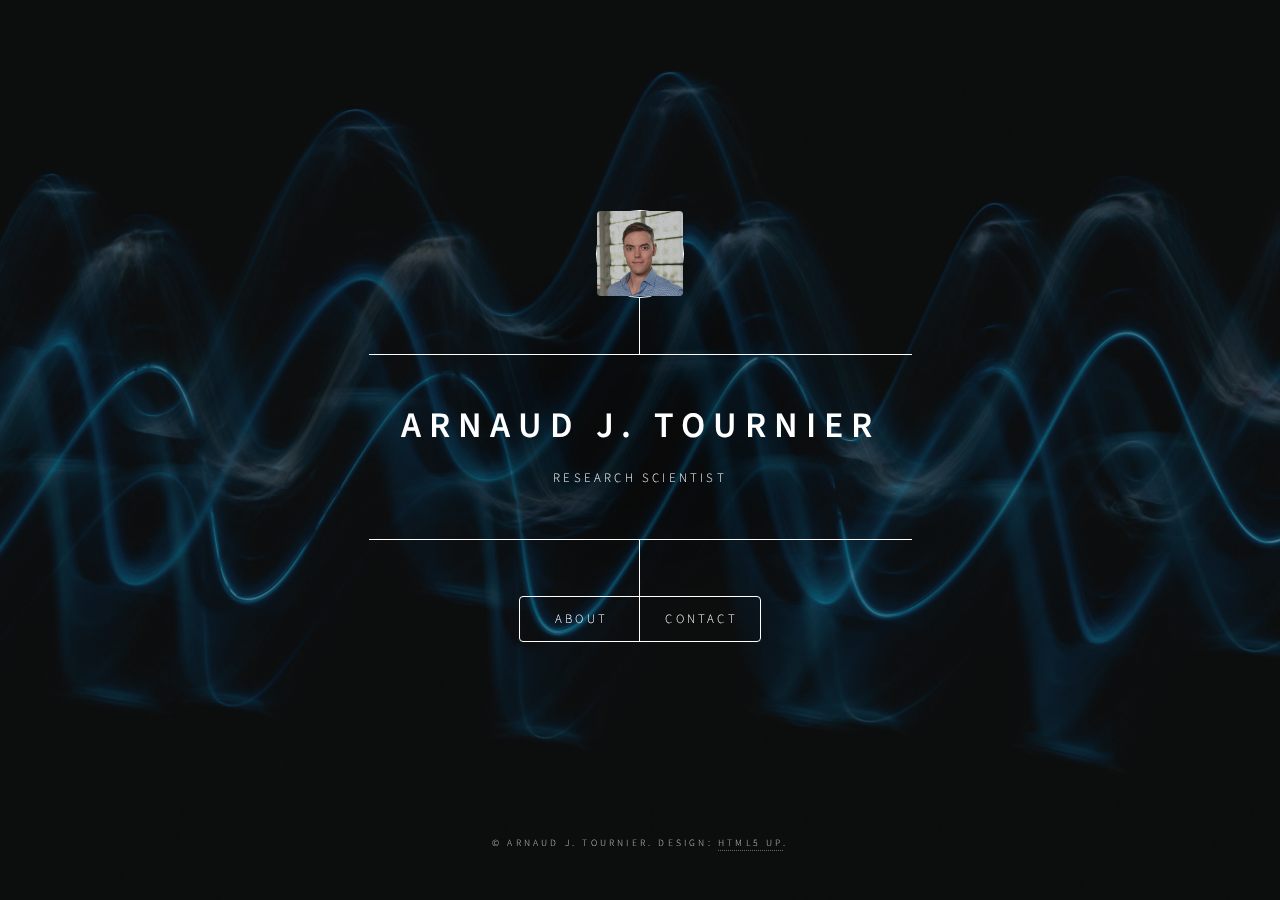
==== commit d21ef430: "Add files via upload" ====
--- a/index.html
+++ b/index.html
@@ -20,7 +20,7 @@
 				<!-- Header -->
 					<header id="header">
 						<div class="logo">
-							<span class="image fit"><img src="images/overlay.png" alt="Arnaud J. Tournier"/></span>
+							<span class="image fit"><img src="images/photo.jpg" alt="Arnaud J. Tournier"/></span>
 						</div>
 						<div class="content">
 							<div class="inner">
@@ -32,7 +32,7 @@
 							<ul>
 								<li><a href="#about">About</a></li>
 								<!-- <li><a href="#intro">Intro</a></li> -->
-								<li><a href="#work">Work</a></li>
+								<!-- <li><a href="#work">Work</a></li> --> 
 								<li><a href="#contact">Contact</a></li>
 								<!--<li><a href="#elements">Elements</a></li>-->
 							</ul>
@@ -49,14 +49,6 @@
 								<p>Aenean ornare velit lacus, ac varius enim ullamcorper eu. Proin aliquam facilisis ante interdum congue. Integer mollis, nisl amet convallis, porttitor magna ullamcorper, amet egestas mauris. Ut magna finibus nisi nec lacinia. Nam maximus erat id euismod egestas. By the way, check out my <a href="#work">awesome work</a>.</p>
 								<p>Lorem ipsum dolor sit amet, consectetur adipiscing elit. Duis dapibus rutrum facilisis. Class aptent taciti sociosqu ad litora torquent per conubia nostra, per inceptos himenaeos. Etiam tristique libero eu nibh porttitor fermentum. Nullam venenatis erat id vehicula viverra. Nunc ultrices eros ut ultricies condimentum. Mauris risus lacus, blandit sit amet venenatis non, bibendum vitae dolor. Nunc lorem mauris, fringilla in aliquam at, euismod in lectus. Pellentesque habitant morbi tristique senectus et netus et malesuada fames ac turpis egestas. In non lorem sit amet elit placerat maximus. Pellentesque aliquam maximus risus, vel sed vehicula.</p>
 							</article> -->
-
-						<!-- Work -->
-							<article id="work">
-								<h2 class="major">Work</h2>
-								<span class="image main"><img src="images/pic02.jpg" alt="" /></span>
-								<p>Adipiscing magna sed dolor elit. Praesent eleifend dignissim arcu, at eleifend sapien imperdiet ac. Aliquam erat volutpat. Praesent urna nisi, fringila lorem et vehicula lacinia quam. Integer sollicitudin mauris nec lorem luctus ultrices.</p>
-								<p>Nullam et orci eu lorem consequat tincidunt vivamus et sagittis libero. Mauris aliquet magna magna sed nunc rhoncus pharetra. Pellentesque condimentum sem. In efficitur ligula tate urna. Maecenas laoreet massa vel lacinia pellentesque lorem ipsum dolor. Nullam et orci eu lorem consequat tincidunt. Vivamus et sagittis libero. Mauris aliquet magna magna sed nunc rhoncus amet feugiat tempus.</p>
-							</article>
 
 						<!-- About -->
 							<article id="about">
@@ -66,10 +58,19 @@
 								<p>	Since 2017, I have been a Teacher Assistant for the Machine Learning courses at Imperial College, and supervised student projects in Identification Learning. I previously studied Stochastics and Machine Learning at <a href="https://www.lpsm.paris/">UPMC</a> (M.Sc. Mathematics, Paris VI, France), Pure Mathematics at <a href="https://www.imo.universite-paris-saclay.fr/-Mathematiques-fondamentales-?lang=fr">Paris-Sud</a> (M.Sc. Mathematics, Paris XI, France), and Engineering at <a href="https://www.centralesupelec.fr/en">Ecole Centrale Paris</a> (Diplome d’Ingenieur ECP2017, Grandes Ecoles, France).</p>
 							
 								<ul class="icons">
-									<li><a href="https://cpg.doc.ic.ac.uk/team/arnaud/" class="fa fa-user-secret"><span class="label">CPG</span></a></li>
+									<li><a href="https://cpg.doc.ic.ac.uk/team/arnaud/" class="fa fa-user-secret"><span class="label"></span></a></li>
 									<li><a href="https://github.com/ajtournier" class="icon brands fa-github"><span class="label">GitHub</span></a></li>
 								</ul>
 							</article>
+
+							
+						<!-- Work -->
+						<article id="work">
+							<h2 class="major">Work</h2>
+							<span class="image main"><img src="images/pic02.jpg" alt="" /></span>
+							<p>Adipiscing magna sed dolor elit. Praesent eleifend dignissim arcu, at eleifend sapien imperdiet ac. Aliquam erat volutpat. Praesent urna nisi, fringila lorem et vehicula lacinia quam. Integer sollicitudin mauris nec lorem luctus ultrices.</p>
+							<p>Nullam et orci eu lorem consequat tincidunt vivamus et sagittis libero. Mauris aliquet magna magna sed nunc rhoncus pharetra. Pellentesque condimentum sem. In efficitur ligula tate urna. Maecenas laoreet massa vel lacinia pellentesque lorem ipsum dolor. Nullam et orci eu lorem consequat tincidunt. Vivamus et sagittis libero. Mauris aliquet magna magna sed nunc rhoncus amet feugiat tempus.</p>
+						</article>
 
 						<!-- Contact -->
 							<article id="contact">
@@ -94,13 +95,14 @@
 										<li><input type="reset" value="Reset" /></li>
 									</ul>
 								</form> -->
-								<ul class="icons">
+								<p> X@Y where X=ajt17, Y=imperial.ac.uk </p>
+								<!--<ul class="icons">-->
 									<!-- <li><a href="#" class="icon brands fa-twitter"><span class="label">Twitter</span></a></li> -->
 									<!-- <li><a href="#" class="icon brands fa-facebook-f"><span class="label">Facebook</span></a></li> -->
 									<!-- <li><a href="#" class="icon brands fa-instagram"><span class="label">Instagram</span></a></li> -->
-									<li><a href="https://cpg.doc.ic.ac.uk/team/arnaud/" class="icon brands fa-user-secret"><span class="label">Computational Privacy Group</span></a></li>
-									<li><a href="https://github.com/ajtournier" class="icon brands fa-github"><span class="label">GitHub</span></a></li>
-								</ul>
+									<!--<li><a href="https://cpg.doc.ic.ac.uk/team/arnaud/" class="icon brands fa-user-secret"><span class="label">Computational Privacy Group</span></a></li>-->
+									<!--<li><a href="https://github.com/ajtournier" class="icon brands fa-github"><span class="label">GitHub</span></a></li>-->
+								<!--</ul>-->
 							</article>
 
 						<!-- Elements -->
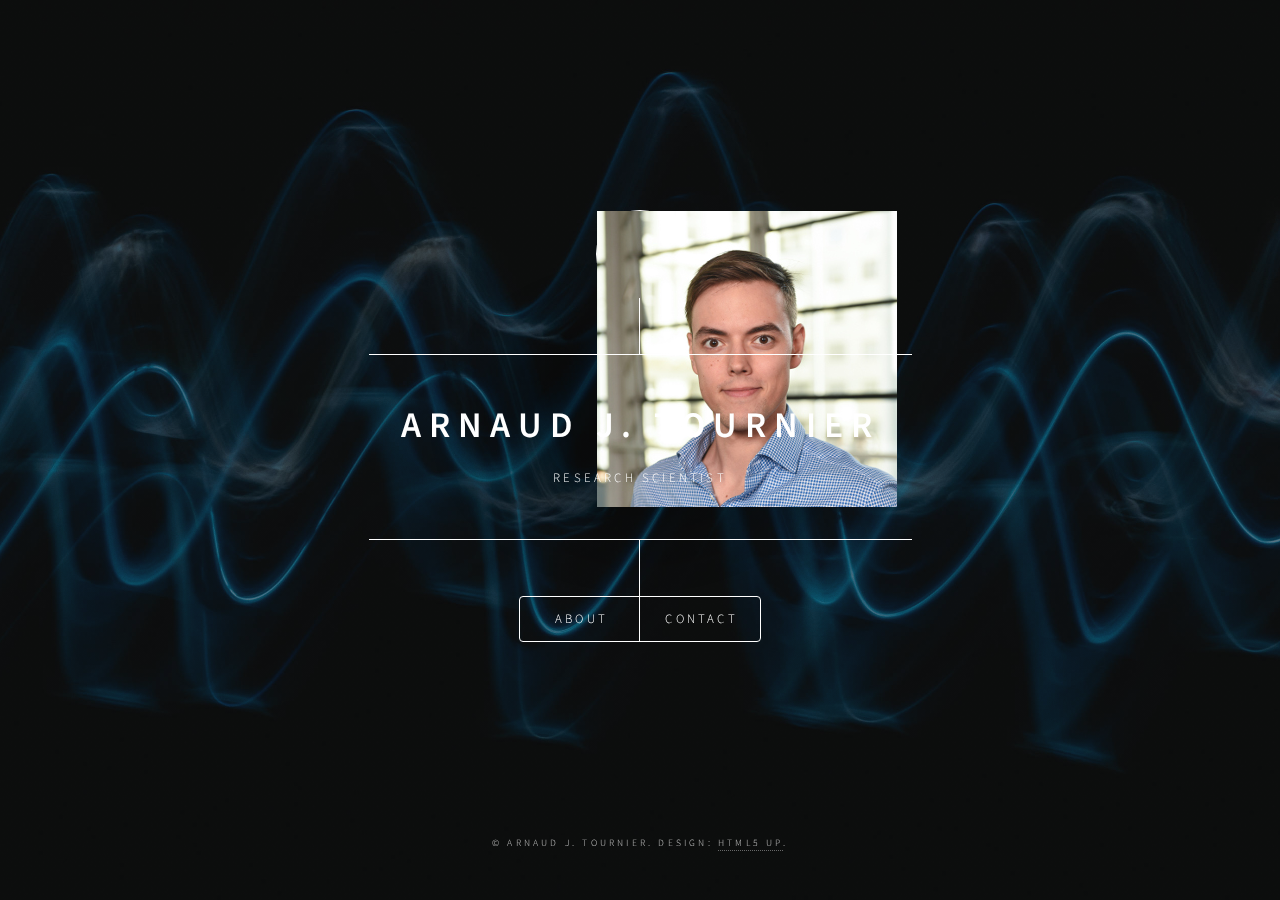
==== commit ff68eabc: "Add files via upload" ====
--- a/index.html
+++ b/index.html
@@ -20,7 +20,7 @@
 				<!-- Header -->
 					<header id="header">
 						<div class="logo">
-							<span class="image fit"><img src="images/photo.jpg" alt="Arnaud J. Tournier"/></span>
+							<img src="images/photo.jpg" alt="Arnaud J. Tournier"/>
 						</div>
 						<div class="content">
 							<div class="inner">
@@ -53,7 +53,7 @@
 						<!-- About -->
 							<article id="about">
 								<h2 class="major">About</h2>
-								<span class="image main"><img src="images/pic03.jpg" alt="" /></span>
+								<!--<span class="image main"><img src="images/pic03.jpg" alt="" /></span> -->
 								<p> I am a PhD Student at <a href="https://www.imperial.ac.uk/">Imperial College London</a>, UK, affiliated with the Data Science Institute and the Department of Computing, working in the <a href="https://cpg.doc.ic.ac.uk/">Computational Privacy Group</a> under the supervision of <a href="http://demontjoye.com/">Dr. Yves-Alexandre de Montjoye</a>. During my PhD, my research has aimed at understanding the societal impacts of machine learning and large-scale human data. I designed contrastive models for behavioral data re-identification and adversarial attacks against pricing algorihtms in online markets.</p>
 								<p>	Since 2017, I have been a Teacher Assistant for the Machine Learning courses at Imperial College, and supervised student projects in Identification Learning. I previously studied Stochastics and Machine Learning at <a href="https://www.lpsm.paris/">UPMC</a> (M.Sc. Mathematics, Paris VI, France), Pure Mathematics at <a href="https://www.imo.universite-paris-saclay.fr/-Mathematiques-fondamentales-?lang=fr">Paris-Sud</a> (M.Sc. Mathematics, Paris XI, France), and Engineering at <a href="https://www.centralesupelec.fr/en">Ecole Centrale Paris</a> (Diplome d’Ingenieur ECP2017, Grandes Ecoles, France).</p>
 							
--- a/assets/css/main.css
+++ b/assets/css/main.css
@@ -1,10 +1,10 @@
 @import url(fontawesome-all.min.css);
 @import url("https://fonts.googleapis.com/css?family=Source+Sans+Pro:300italic,600italic,300,600");
 
-/*
-	Dimension by HTML5 UP
-	html5up.net | @ajlkn
-	Free for personal and commercial use under the CCA 3.0 license (html5up.net/license)
+/*
+	Dimension by HTML5 UP
+	html5up.net | @ajlkn
+	Free for personal and commercial use under the CCA 3.0 license (html5up.net/license)
 */
 
 html, body, div, span, applet, object,
@@ -1140,11 +1140,11 @@
 			-ms-transition-delay: 0.75s;
 			transition-delay: 0.75s;
 			background-image: linear-gradient(to top, rgba(19, 21, 25, 0.5), rgba(19, 21, 25, 0.5)), url("../../images/overlay.png");
-			background-size: auto,+			background-size: auto,
  256px 256px;
-			background-position: center,+			background-position: center,
  center;
-			background-repeat: no-repeat,+			background-repeat: no-repeat,
  repeat;
 			z-index: 2;
 		}
@@ -1298,7 +1298,7 @@
 			border-radius: 100%;
 		}
 
-			#header .logo .icon:before {
+			#header .logo .image:before {
 				font-size: 2rem;
 			}
 
@@ -1446,7 +1446,7 @@
 				line-height: 4.75rem;
 			}
 
-				#header .logo .icon:before {
+				#header .logo .image:before {
 					font-size: 1.75rem;
 				}
 
@@ -1658,4 +1658,4 @@
 
 		body.is-preload #footer {
 			opacity: 0;
-		}+		}
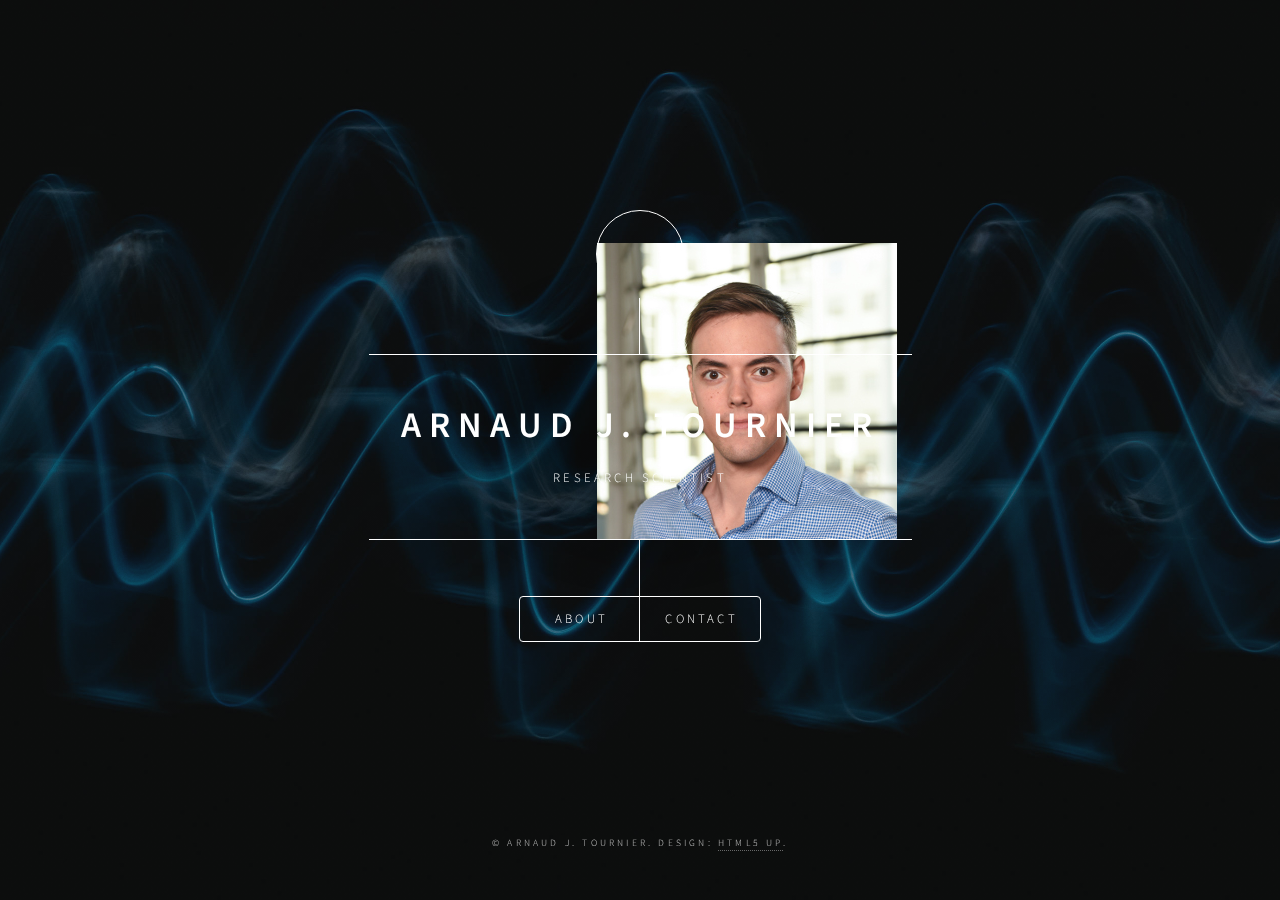
==== commit 8394347c: "Add files via upload" ====
--- a/index.html
+++ b/index.html
@@ -20,7 +20,7 @@
 				<!-- Header -->
 					<header id="header">
 						<div class="logo">
-							<img src="images/photo.jpg" alt="Arnaud J. Tournier"/>
+							<span class="image fit"></span><img src="images/photo.jpg" alt="Arnaud J. Tournier"/></span>
 						</div>
 						<div class="content">
 							<div class="inner">
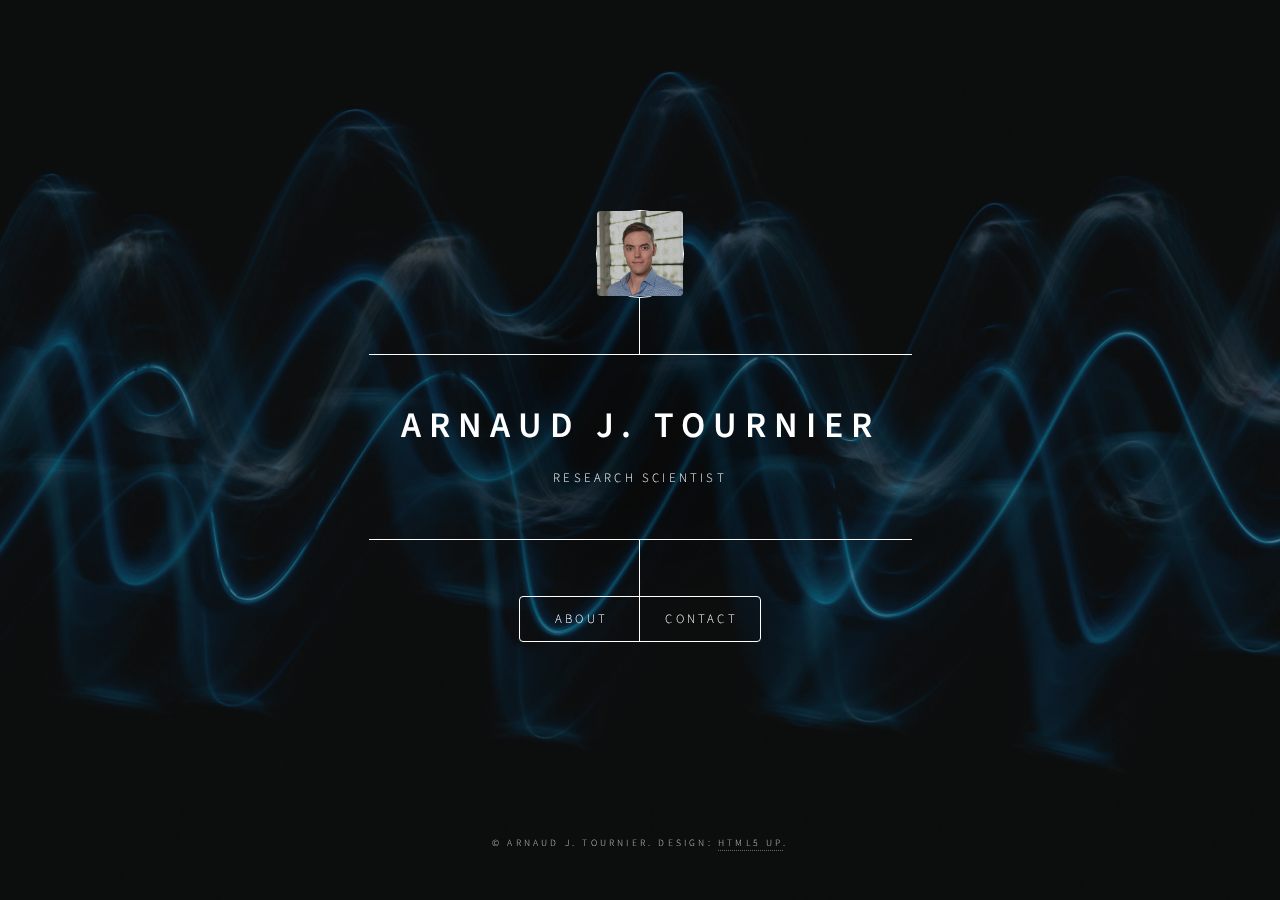
==== commit c7d299cc: "Add files via upload" ====
--- a/index.html
+++ b/index.html
@@ -20,7 +20,7 @@
 				<!-- Header -->
 					<header id="header">
 						<div class="logo">
-							<span class="image fit"></span><img src="images/photo.jpg" alt="Arnaud J. Tournier"/></span>
+							<span class="image fit"><img src="images/photo.jpg" alt="Arnaud J. Tournier"/></span>
 						</div>
 						<div class="content">
 							<div class="inner">
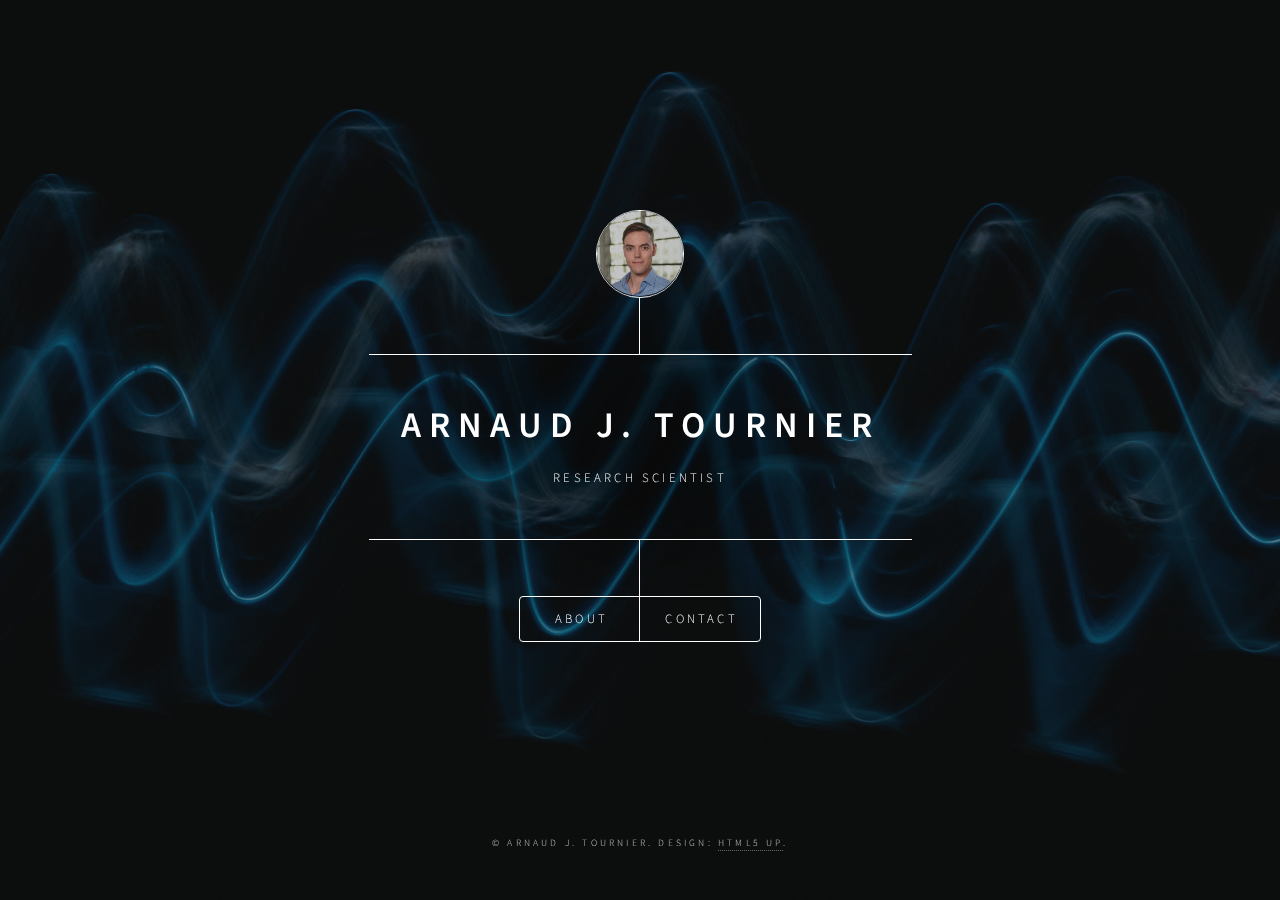
==== commit 4a8c840b: "Add files via upload" ====
--- a/index.html
+++ b/index.html
@@ -20,7 +20,7 @@
 				<!-- Header -->
 					<header id="header">
 						<div class="logo">
-							<span class="image fit"><img src="images/photo.jpg" alt="Arnaud J. Tournier"/></span>
+							<span class="image fit"><img src="images/photo.jpg" alt="Arnaud J. Tournier" style="border-radius: 50%"/></span>
 						</div>
 						<div class="content">
 							<div class="inner">
--- a/assets/css/main.css
+++ b/assets/css/main.css
@@ -1298,9 +1298,10 @@
 			border-radius: 100%;
 		}
 
-			#header .logo .image:before {
+			#header .logo .icon:before {
 				font-size: 2rem;
 			}
+  			
 
 		#header .content {
 			border-style: solid;
@@ -1446,7 +1447,7 @@
 				line-height: 4.75rem;
 			}
 
-				#header .logo .image:before {
+				#header .logo .icon:before {
 					font-size: 1.75rem;
 				}
 
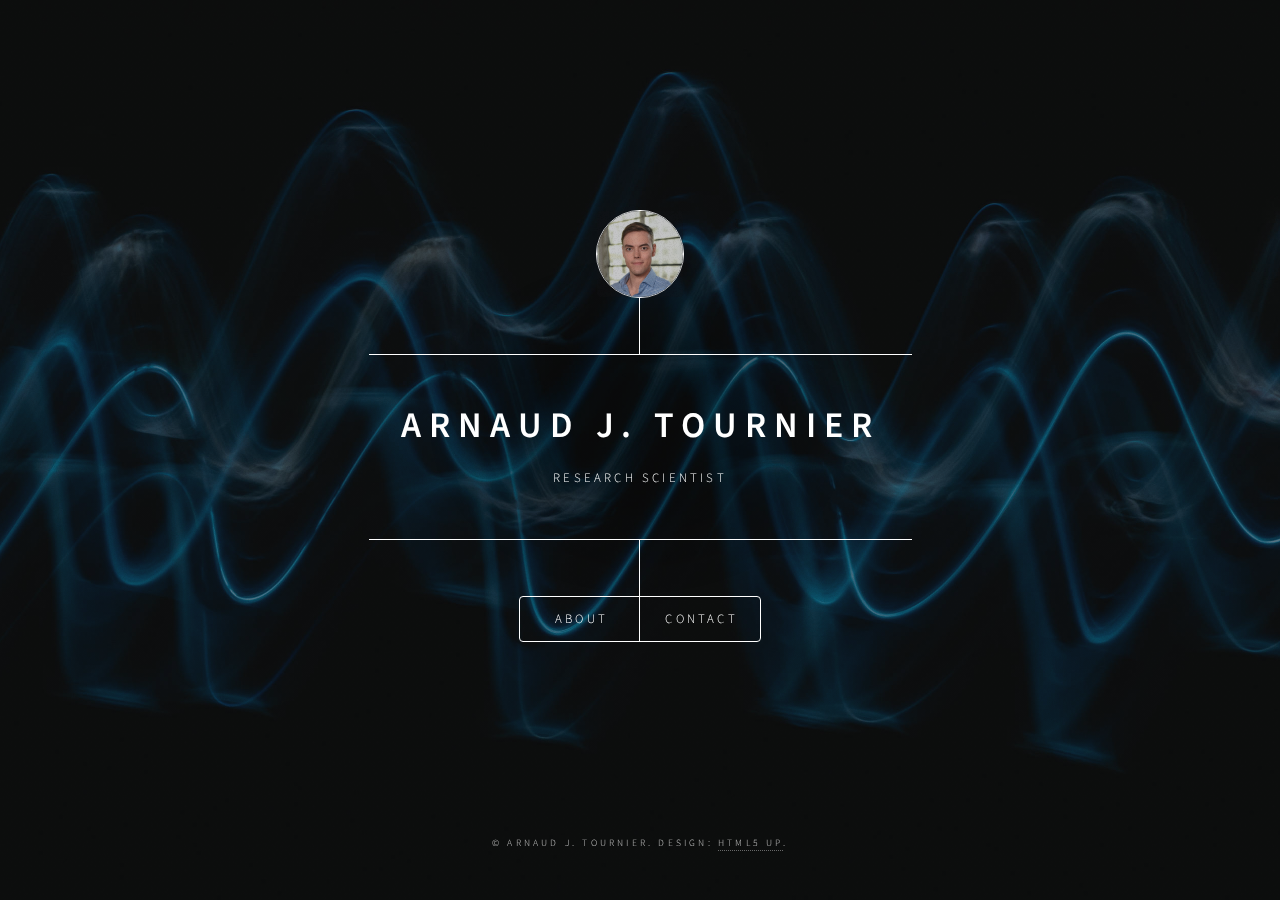
==== commit 6a62d628: "Update index.html" ====
--- a/index.html
+++ b/index.html
@@ -54,10 +54,13 @@
 							<article id="about">
 								<h2 class="major">About</h2>
 								<!--<span class="image main"><img src="images/pic03.jpg" alt="" /></span> -->
-								<p> I am a PhD Student at <a href="https://www.imperial.ac.uk/">Imperial College London</a>, UK, affiliated with the Data Science Institute and the Department of Computing, working in the <a href="https://cpg.doc.ic.ac.uk/">Computational Privacy Group</a> under the supervision of <a href="http://demontjoye.com/">Dr. Yves-Alexandre de Montjoye</a>. During my PhD, my research has aimed at understanding the societal impacts of machine learning and large-scale human data. I designed contrastive models for behavioral data re-identification and adversarial attacks against pricing algorihtms in online markets.</p>
-								<p>	Since 2017, I have been a Teacher Assistant for the Machine Learning courses at Imperial College, and supervised student projects in Identification Learning. I previously studied Stochastics and Machine Learning at <a href="https://www.lpsm.paris/">UPMC</a> (M.Sc. Mathematics, Paris VI, France), Pure Mathematics at <a href="https://www.imo.universite-paris-saclay.fr/-Mathematiques-fondamentales-?lang=fr">Paris-Sud</a> (M.Sc. Mathematics, Paris XI, France), and Engineering at <a href="https://www.centralesupelec.fr/en">Ecole Centrale Paris</a> (Diplome d’Ingenieur ECP2017, Grandes Ecoles, France).</p>
+								<p> I am a Postdoctoral Research Associate at <a href="https://www.imperial.ac.uk/">Imperial College London</a>, UK, affiliated with the Electrical and Electronic Engineering department. My current research focuses on meta-learning, deep learning, synthetic head-related transfer functions, and spatial audio more generally. With my background in machine learning, mathematics, and engineering, I study the future of immersive audio, particularly for AR and VR consumer applications.</p>
+								<p> I currently work with the <a href="https://neural-reckoning.org/index.html">Neural Recknoning Group</a> led by <a href="https://neural-reckoning.org/dan_goodman.html">Dr. Dan Goodman</a>, and the <a href="https://www.axdesign.co.uk/">Audio Experience Design</a> group led by <a href="https://www.imperial.ac.uk/people/l.picinali">Dr. Lorenzo Piciani</a>. My research is funded by <a href="https://www.sonicom.eu/">SONICOM</a>, a European H2020 FET Proactive research project.</p>
+								<p> I completed my PhD at the end of 2021 at <a href="https://www.imperial.ac.uk/data-science/research/multidisciplinary-labs/algorithmic-society-lab/">Imperial College London</a>, UK. I was affiliated with the Data Science Institute and the Department of Computing, working in the <a href="https://cpg.doc.ic.ac.uk/">Computational Privacy Group</a> under the supervision of <a href="http://demontjoye.com/">Dr. Yves-Alexandre de Montjoye</a>. During my PhD, my research aimed at understanding the social impact of machine learning and large-scale human data. I designed contrastive models for behavioral data re-identification and adversarial attacks against pricing algorihtms in online markets.</p>
+								<p> During my PhD, I was also a Teacher Assistant for the machine learning courses at Imperial College, and supervised student projects in Identification Learning. I previously studied Stochastics and Machine Learning at <a href="https://www.lpsm.paris/">UPMC</a> (M.Sc. Mathematics, Paris VI, France), Pure Mathematics at <a href="https://www.imo.universite-paris-saclay.fr/-Mathematiques-fondamentales-?lang=fr">Paris-Sud</a> (M.Sc. Mathematics, Paris XI, France), and Engineering at <a href="https://www.centralesupelec.fr/en">Ecole Centrale Paris</a> (Diplome d’Ingenieur ECP2017, Grandes Ecoles, France).</p>
 							
 								<ul class="icons">
+									<li><a href="https://neural-reckoning.org/arnaud_tournier.html" class="fas fa-brain"><span class="label"></span></a></li>
 									<li><a href="https://cpg.doc.ic.ac.uk/team/arnaud/" class="fa fa-user-secret"><span class="label"></span></a></li>
 									<li><a href="https://github.com/ajtournier" class="icon brands fa-github"><span class="label">GitHub</span></a></li>
 								</ul>
